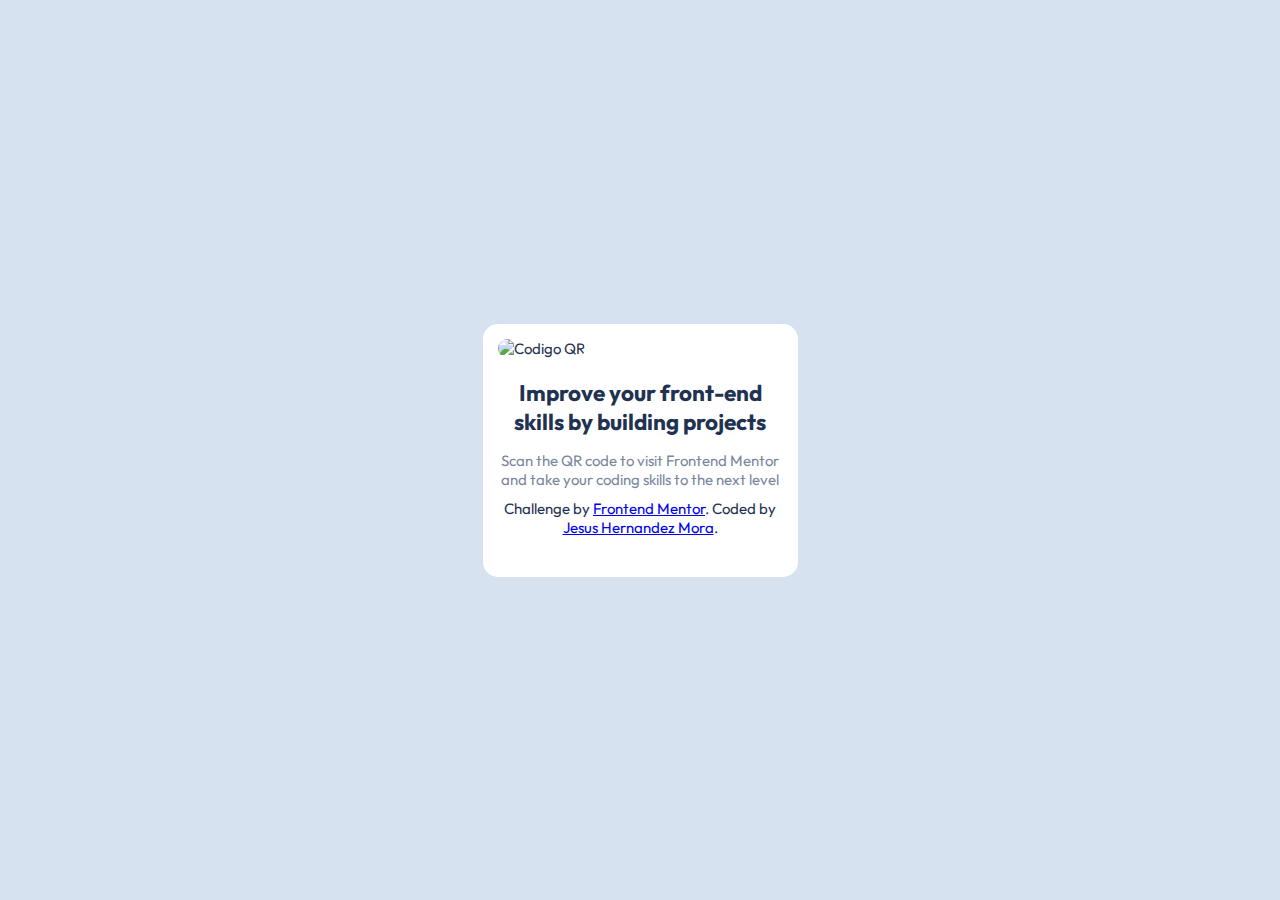
==== index.html @ 4b736184 "Add files via upload" ====
<!DOCTYPE html>
<html lang="en">
<head>
    <meta charset="UTF-8">
    <meta name="viewport" content="width=device-width, initial-scale=1.0"> <!-- displays site properly based on user's device -->
    <link rel="icon" type="image/png" sizes="32x32" href="./images/favicon-32x32.png">
    <link rel="stylesheet" href="style.css">
    <title>Frontend Mentor | QR code component</title>
</head>
<body>
    <div class="card-container">
        <div class="card">
            <div class="card__qrcode-container">
                <img src="/qr-code-component-main/qr-code-component-main/images/image-qr-code.png" alt="Codigo QR">
            </div>
            <div class="card__content">
                <h3>Improve your front-end <br> skills by building projects</h3>
                <p>Scan the QR code to visit Frontend Mentor and take your coding skills to the next level</p>
                <div class="attribution">
                Challenge by <a href="https://www.frontendmentor.io?ref=challenge" target="_blank">Frontend Mentor</a>. 
                Coded by <a href="#">Jesus Hernandez Mora</a>.
                </div>
            </div>
        </div>
    </div>
</body>
</html>
---- style.css ----
@import url('https://fonts.googleapis.com/css2?family=Outfit:wght@100..900&display=swap');

*{
    margin: 0;
    padding: 0;
    box-sizing: border-box;
    font-family: 'Outfit';
}

:root{
    --White: hsl(0, 0%, 100%);
    --Light-gray: hsl(212, 45%, 89%);
    --Grayish-blue: hsl(220, 15%, 55%);
    --Dark-blue: hsl(218, 44%, 22%);
}

body{
    background-color: var(--Light-gray);
    color: var(--Dark-blue);
    Font-size: 15px;
}

.card-container{
    height: 100vh;
    display: flex;
    justify-content: center;
    align-items: center;
}

.card{
    max-width: 315px;
    background-color: var(--White);
    padding: 15px;
    border-radius: 15px;
}

.card__qrcode-container{
    width: 100%;
}

.card__qrcode-container img{
    max-width: 100%;
    width: 300px;
    border-radius: 10px;
}

.card__content{
    text-align: center;
    text-wrap: pretty;
    margin: 20px 0 25px 0;
}

.card__content h3{
    margin-bottom: 15px;
    font-size: 1.5em;
}

.card__content p{
    color: var(--Grayish-blue);
    margin-bottom: 10px;
}

@media screen and (max-width: 400px){
    .card{
        width: 285px;
    }

    .card__qrcode-container img{
        width: 270px;
    }
}
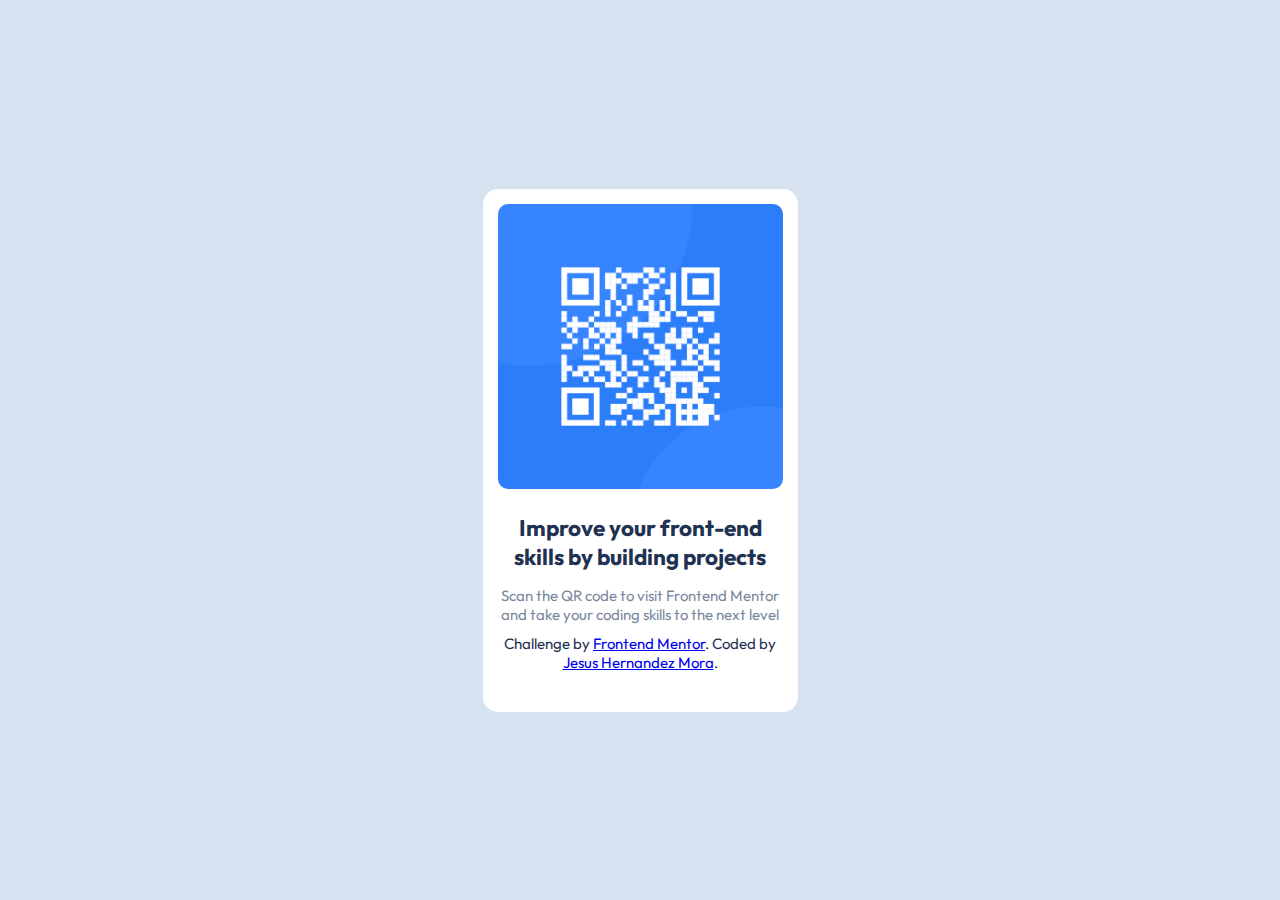
==== commit 19f981b8: "Update index.html" ====
--- a/index.html
+++ b/index.html
@@ -11,7 +11,7 @@
     <div class="card-container">
         <div class="card">
             <div class="card__qrcode-container">
-                <img src="/qr-code-component-main/qr-code-component-main/images/image-qr-code.png" alt="Codigo QR">
+                <img src="/images/image-qr-code.png" alt="Codigo QR">
             </div>
             <div class="card__content">
                 <h3>Improve your front-end <br> skills by building projects</h3>
@@ -24,4 +24,4 @@
         </div>
     </div>
 </body>
-</html>+</html>
